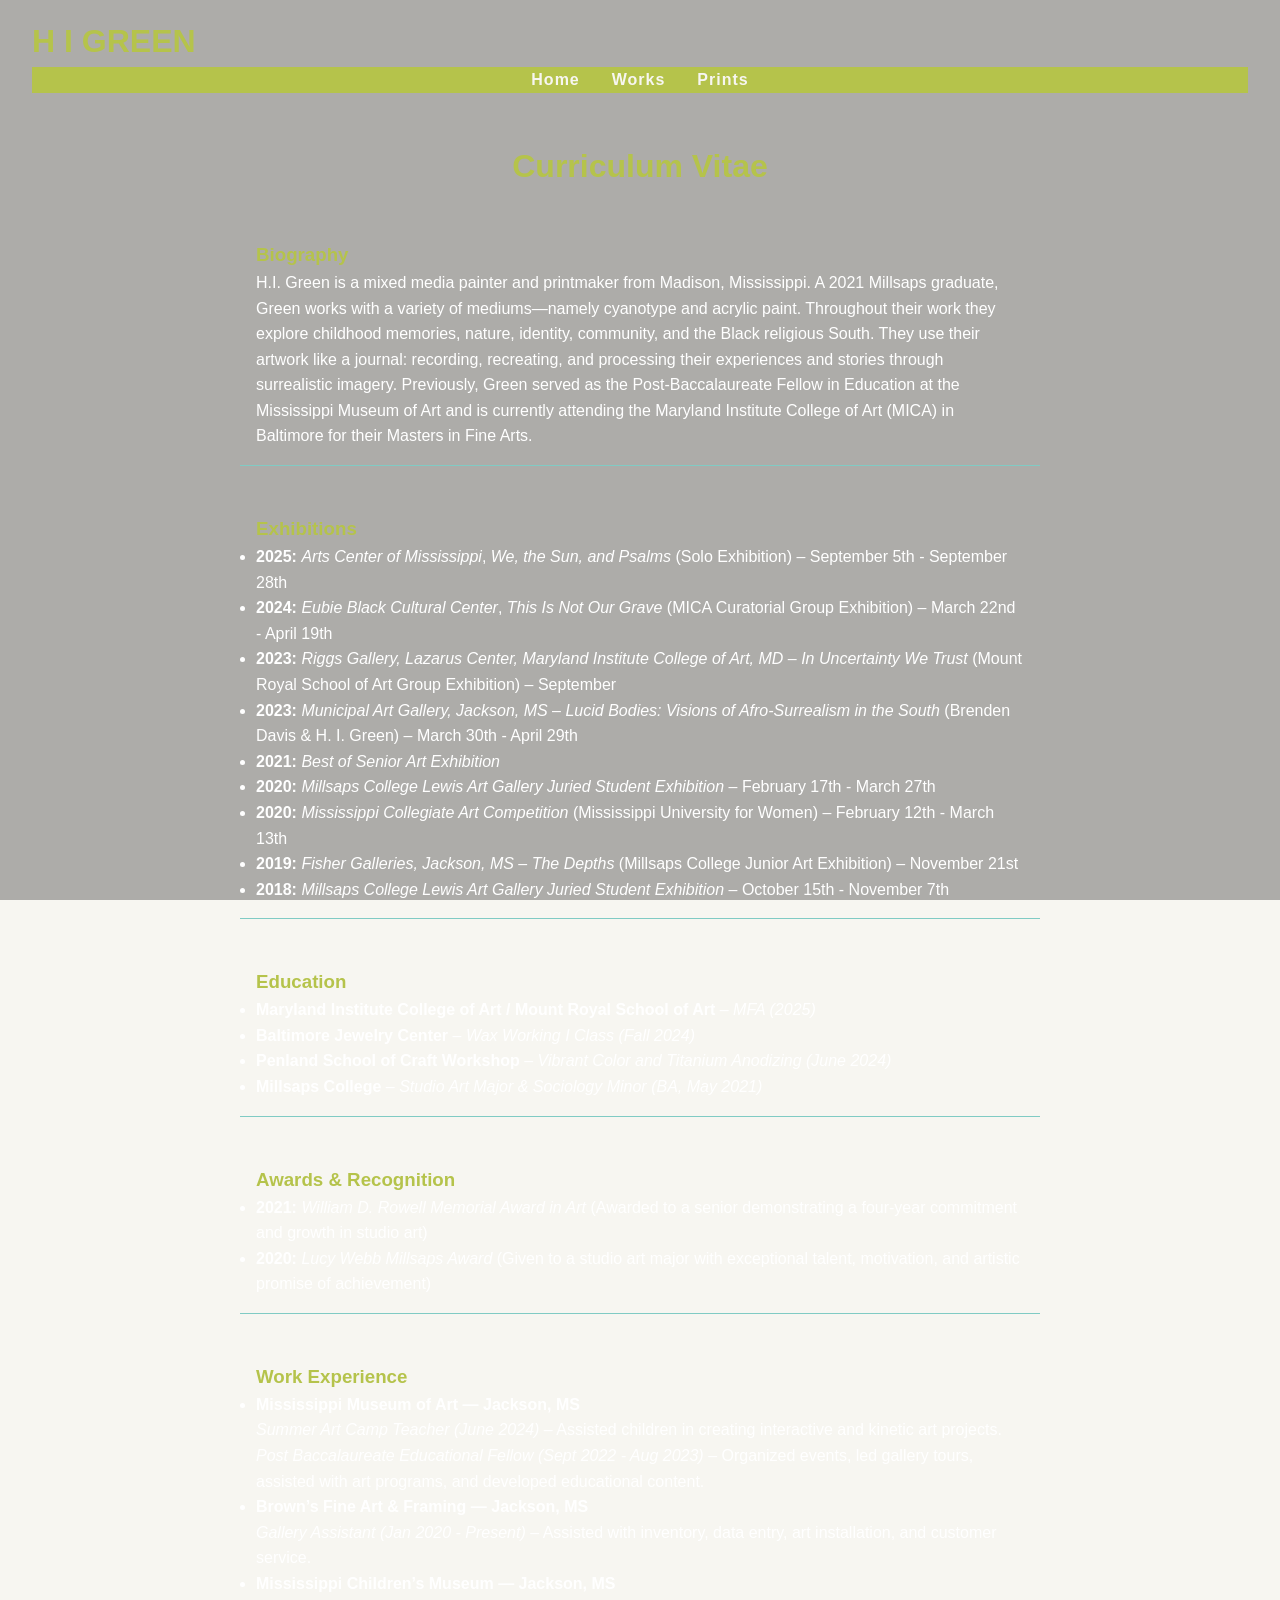
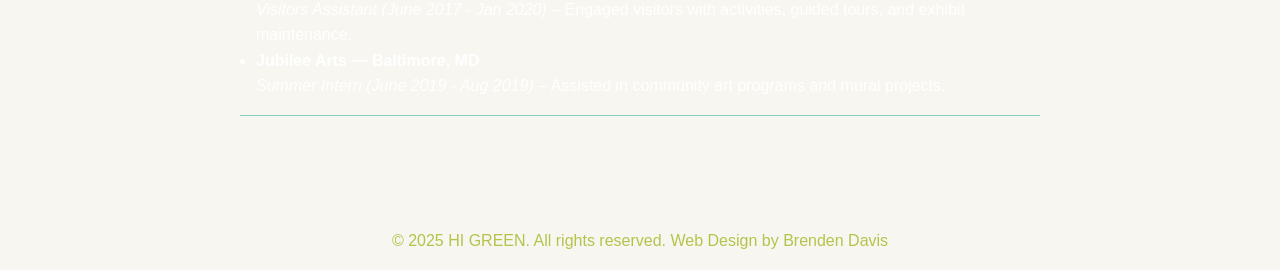
==== cv/index.html @ d2ea74aa "Add files via upload" ====
<!DOCTYPE html>
<html lang="en">
<head>
  <meta charset="UTF-8" />
  <meta name="viewport" content="width=device-width, initial-scale=1" />
  <meta name="description" content="HI GREEN - Curriculum Vitae for a contemporary mixed media artist and printmaker, featuring biography, exhibitions, education, awards, and work experience." />
  <title>CV - Contemporary Artist</title>
  <link rel="preload" href="fonts/ClashDisplay-Medium.woff2" as="font" type="font/woff2" crossorigin="anonymous">
  <link rel="stylesheet" href="../css/clash-display.css" />
  <link rel="stylesheet" href="../css/styles.css" />
  <!-- Optionally, add a favicon -->
  <link rel="icon" href="/images/favicon.ico" type="image/x-icon" />
  <style>
    body {
  background-image: url("/images/bg_tinted.webp"); /* Update with your image path */
  background-size: cover;
  background-repeat: no-repeat;
  background-attachment: fixed;
  background-position: center;
  min-height: 100vh;
}
body background-image {
  filter: brightness(50%);/* darken the background image */
}
body::before {
  content: '';
  position: fixed;
  top: 0;
  left: 0;
  width: 100%;
  height: 100%;
  background: rgba(0, 0, 0, 0.3); /* Dark overlay */
  z-index: -1;
}
/* Add semi-transparent background to content sections for readability */
header, main, footer {
  background-color: rgba(15, 15, 15, 0.0); /* Adjust opacity as needed */
}
article p {
  color: white;
}
article ul {
  color: white;
}
article h3 {
  color: #B5C34B;
}

  </style>
</head>
<body>
  <header>
    <div class="header-container">
      <h1><a href="/home/">H I GREEN</a></h1>
      <nav aria-label="Primary Navigation">
        <ul class="nav-list">
          <li><a href="/home/">Home</a></li>
          <li><a href="/works/">Works</a></li>
          <li><a href="/prints/">Prints</a></li>
        </ul>
      </nav>
    </div>
  </header>

  <main>
    <section class="cv" aria-labelledby="cv-heading">
      <h2 id="cv-heading">Curriculum Vitae</h2>

      <article>
        <h3>Biography</h3>
        <p>
          H.I. Green is a mixed media painter and printmaker from Madison, Mississippi. A 2021 Millsaps graduate, Green works with a variety of mediums—namely cyanotype and acrylic paint. Throughout their work they explore childhood memories, nature, identity, community, and the Black religious South. They use their artwork like a journal: recording, recreating, and processing their experiences and stories through surrealistic imagery. Previously, Green served as the Post-Baccalaureate Fellow in Education at the Mississippi Museum of Art and is currently attending the Maryland Institute College of Art (MICA) in Baltimore for their Masters in Fine Arts.
        </p>
      </article>

      <article>
        <h3>Exhibitions</h3>
        <ul>
          <li><strong>2025:</strong> <em>Arts Center of Mississippi</em>, <em>We, the Sun, and Psalms</em> (Solo Exhibition) – September 5th - September 28th </li>
          <li><strong>2024:</strong> <em>Eubie Black Cultural Center</em>, <em>This Is Not Our Grave</em> (MICA Curatorial Group Exhibition) – March 22nd - April 19th</li>
          <li><strong>2023:</strong> <em>Riggs Gallery, Lazarus Center, Maryland Institute College of Art, MD</em> – <em>In Uncertainty We Trust</em> (Mount Royal School of Art Group Exhibition) – September</li>
          <li><strong>2023:</strong> <em>Municipal Art Gallery, Jackson, MS</em> – <em>Lucid Bodies: Visions of Afro-Surrealism in the South</em> (Brenden Davis &amp; H. I. Green) – March 30th - April 29th</li>
          <li><strong>2021:</strong> <em>Best of Senior Art Exhibition</em></li>
          <li><strong>2020:</strong> <em>Millsaps College Lewis Art Gallery Juried Student Exhibition</em> – February 17th - March 27th</li>
          <li><strong>2020:</strong> <em>Mississippi Collegiate Art Competition</em> (Mississippi University for Women) – February 12th - March 13th</li>
          <li><strong>2019:</strong> <em>Fisher Galleries, Jackson, MS</em> – <em>The Depths</em> (Millsaps College Junior Art Exhibition) – November 21st</li>
          <li><strong>2018:</strong> <em>Millsaps College Lewis Art Gallery Juried Student Exhibition</em> – October 15th - November 7th</li>
        </ul>
      </article>

      <article>
        <h3>Education</h3>
        <ul>
          <li><strong>Maryland Institute College of Art / Mount Royal School of Art</strong> – <em>MFA (2025)</em></li>
          <li><strong>Baltimore Jewelry Center</strong> – <em>Wax Working I Class (Fall 2024)</em></li>
          <li><strong>Penland School of Craft Workshop</strong> – <em>Vibrant Color and Titanium Anodizing (June 2024)</em></li>
          <li><strong>Millsaps College</strong> – <em>Studio Art Major &amp; Sociology Minor (BA, May 2021)</em></li>
        </ul>
      </article>

      <article>
        <h3>Awards &amp; Recognition</h3>
        <ul>
          <li><strong>2021:</strong> <em>William D. Rowell Memorial Award in Art</em> (Awarded to a senior demonstrating a four-year commitment and growth in studio art)</li>
          <li><strong>2020:</strong> <em>Lucy Webb Millsaps Award</em> (Given to a studio art major with exceptional talent, motivation, and artistic promise of achievement)</li>
        </ul>
      </article>

      <article>
        <h3>Work Experience</h3>
        <ul>
         <!--Removed all MICA,BJC, and Natural Science Museum jobs--> 
          <!--<li>
            <strong>MICA Mount Royal School of Art — Baltimore, MD</strong><br>
            <em>Facilities GPA (June 2024)</em> – Managed supplies, organized events, tracked payments, and handled facilities orders.
          </li> 
          <li>
            <strong>Baltimore Jewelry Center — Baltimore, MD</strong><br>
            <em>Work Study (June 2024)</em> – Assisted in creating kinetic and interactive art and helped young campers with their crafts.
          </li>
          <li>
            <strong>MICA Grad Lab — Baltimore, MD</strong><br>
            <em>Student Technician (June 2024)</em> – Provided tech support, answered questions, and managed equipment checkout.
          </li> -->
          <li>
            <strong>Mississippi Museum of Art — Jackson, MS</strong><br>
            <em>Summer Art Camp Teacher (June 2024)</em> – Assisted children in creating interactive and kinetic art projects.<br>
            <em>Post Baccalaureate Educational Fellow (Sept 2022 - Aug 2023)</em> – Organized events, led gallery tours, assisted with art programs, and developed educational content.
          </li>
         <!--<li>
            <strong>Mississippi Museum of Natural Science — Jackson, MS</strong><br>
            <em>Admissions/Gift Shop (May 2021 - May 2022)</em> – Managed admissions, customer service, and sales.
          </li> --> 
          <li>
            <strong>Brown’s Fine Art &amp; Framing — Jackson, MS</strong><br>
            <em>Gallery Assistant (Jan 2020 - Present)</em> – Assisted with inventory, data entry, art installation, and customer service.
          </li>
          <li>
            <strong>Mississippi Children’s Museum — Jackson, MS</strong><br>
            <em>Visitors Assistant (June 2017 - Jan 2020)</em> – Engaged visitors with activities, guided tours, and exhibit maintenance.
          </li>
          <li>
            <strong>Jubilee Arts — Baltimore, MD</strong><br>
            <em>Summer Intern (June 2019 - Aug 2019)</em> – Assisted in community art programs and mural projects.
          </li>
        </ul>
      </article>

    </section>
  </main>

  <footer>
    <p>&copy; 2025 HI GREEN. All rights reserved. <a href="https://brendendavis.com" target="_blank">Web Design by Brenden Davis</a></p>
  </footer>
</body>
</html>
---- css/clash-display.css ----
/**
* @license
*
* Font Family: Clash Display
* Designed by: Indian Type Foundry
* URL: https://www.fontshare.com/fonts/clash-display
* © 2025 Indian Type Foundry
*
* Clash Display Extralight 
* Clash Display Light 
* Clash Display Regular 
* Clash Display Medium 
* Clash Display Semibold 
* Clash Display Bold 
* Clash Display Variable (Variable font)

*
*/
@font-face {
  font-family: 'ClashDisplay-Extralight';
  src: url('../fonts/ClashDisplay-Extralight.woff2') format('woff2'),
       url('../fonts/ClashDisplay-Extralight.woff') format('woff'),
       url('../fonts/ClashDisplay-Extralight.ttf') format('truetype');
  font-weight: 200;
  font-display: fallback; /* or optional */
  font-style: normal;
}
@font-face {
  font-family: 'ClashDisplay-Light';
  src: url('../fonts/ClashDisplay-Light.woff2') format('woff2'),
       url('../fonts/ClashDisplay-Light.woff') format('woff'),
       url('../fonts/ClashDisplay-Light.ttf') format('truetype');
  font-weight: 300;
  font-display: fallback; /* or optional */
  font-style: normal;
}
@font-face {
  font-family: 'ClashDisplay-Regular';
  src: url('../fonts/ClashDisplay-Regular.woff2') format('woff2'),
       url('../fonts/ClashDisplay-Regular.woff') format('woff'),
       url('../fonts/ClashDisplay-Regular.ttf') format('truetype');
  font-weight: 400;
  font-display: fallback; /* or optional */
  font-style: normal;
}
@font-face {
  font-family: 'ClashDisplay-Medium';
  src: url('../fonts/ClashDisplay-Medium.woff2') format('woff2'),
       url('../fonts/ClashDisplay-Medium.woff') format('woff'),
       url('../fonts/ClashDisplay-Medium.ttf') format('truetype');
  font-weight: 500;
  font-display: fallback; /* or optional */
  font-style: normal;
}
@font-face {
  font-family: 'ClashDisplay-Semibold';
  src: url('../fonts/ClashDisplay-Semibold.woff2') format('woff2'),
       url('../fonts/ClashDisplay-Semibold.woff') format('woff'),
       url('../fonts/ClashDisplay-Semibold.ttf') format('truetype');
  font-weight: 600;
  font-display: fallback; /* or optional */
  font-style: normal;
}
@font-face {
  font-family: 'ClashDisplay-Bold';
  src: url('../fonts/ClashDisplay-Bold.woff2') format('woff2'),
       url('../fonts/ClashDisplay-Bold.woff') format('woff'),
       url('../fonts/ClashDisplay-Bold.ttf') format('truetype');
  font-weight: 700;
  font-display: fallback; /* or optional */
  font-style: normal;
}
/**
* This is a variable font
* You can control variable axes as shown below:
* font-variation-settings: wght 700.0;
*
* available axes:
'wght' (range from 200.0 to 700.0
*/
@font-face {
  font-family: 'ClashDisplay-Variable';
  src: url('../fonts/ClashDisplay-Variable.woff2') format('woff2'),
       url('../fonts/ClashDisplay-Variable.woff') format('woff'),
       url('../fonts/ClashDisplay-Variable.ttf') format('truetype');
  font-weight: 200 700;
  font-display: fallback; /* or optional */
  font-style: normal;
}
---- css/styles.css ----
@import url('../css/clash-display.css'); /* Fix the import path */

/* ============================================
   CSS Custom Properties (Light Theme)
   ============================================ */
:root {
  /* Color Palette for Light Theme */
  --color-primary: #00796B;      /* Vibrant teal accent */
  --color-secondary: #80CBC4;    /* Soft pastel teal (hover accents) */
  --color-background: #f7f6f1;   /* off-white background */
  --color-text: #008B8B;         /*  cyan text */

  /* Font Family */
  --font-base: 'ClashDisplay-Medium', sans-serif;

  /* Spacing */
  --padding-base: 1rem;
  --padding-large: 2rem;

  /* Transition */
  --transition-speed: 0.3s;
}

/* ============================================
   Utility Classes
   ============================================ */
/* Visually hidden (for accessibility, if needed) */
.visually-hidden {
  position: absolute;
  width: 1px;
  height: 1px;
  margin: -1px;
  padding: 0;
  border: 0;
  overflow: hidden;
  clip: rect(0 0 0 0);
  white-space: nowrap;
}

/* ============================================
   Global Styles
   ============================================ */
* {
  margin: 0;
  padding: 0;
  box-sizing: border-box;
}

body {
  font-family: var(--font-base);
  line-height: 1.6;
  color: var(--color-text);
  background-color: var(--color-background);
}
/* ============================================
   Contact Form Styling
   ============================================ */
   form {
    max-width: 600px;
    margin: 2rem auto;
    padding: var(--padding-large);
    background-color: #f7f6f1;   /* off-white background */
    border-radius: 8px;
  }
  
  .form-group {
    margin-bottom: 1.5rem;
  }
  
  .form-group label {
    display: block;
    margin-bottom: 0.5rem;
    font-size: 1.1rem;
    color: var(--color-text);
  }
  
  .form-group input,
  .form-group textarea {
    width: 100%;
    padding: 0.8rem;
    font-size: 1rem;
    font-family: var(--font-base);
    color: var(--color-text);
    background-color: rgba(255, 255, 255, 0.1);
    border: 1px solid var(--color-primary);
    border-radius: 4px;
    transition: border-color var(--transition-speed), box-shadow var(--transition-speed);
  }
  
  .form-group input:focus,
  .form-group textarea:focus {
    border-color: var(--color-secondary);
    box-shadow: 0 0 8px rgba(11, 111, 98, 0.5); /* cyan glow */
    outline: none;
  }
  
  .form-group textarea {
    resize: vertical; /* Allow vertical resizing */
    min-height: 150px; /* Set a minimum height */
  }
  
  button[type="submit"] {
    width: 100%;
    padding: 1rem;
    font-size: 1.1rem;
    font-weight: bold;
    color: #f7f6f1;   /* off-white  button text */
    background-color: var(--color-primary);
    border: none;
    border-radius: 4px;
    cursor: pointer;
    transition: background-color var(--transition-speed);
  }
  
  button[type="submit"]:hover {
    background-color: var(--color-secondary);
  }

/* ============================================
   Header & Navigation
   ============================================ */
header {
  background-color: var(--color-background);
  padding: var(--padding-base) 2rem;
  color: #B5C34B;
}

.nav-list {
  /* Retain background if desired or remove for a transparent nav */
  background-color: #B5C34B;
  list-style: none;
  display: flex;
  justify-content: center;
}

.nav-list li {
  margin: 0 1rem;
}

.nav-list a {
  color: var(--color-background);
  text-decoration: none;
  font-weight: bold;
  letter-spacing: 1px;
  transition: color var(--transition-speed);
}

.nav-list a:hover {
  color: var(--color-primary);
}

/* ============================================
   Hero Section
   ============================================ */
.hero {
  text-align: center;
  padding: var(--padding-large);
}

/* Combined link styling for h1 and p */
h1 a, p a {
  color: inherit;
  text-decoration: none;
}

.hero h1 {
  font-size: 3rem;
  margin-bottom: 1rem;
  color: var(--color-text);
}

.hero p {
  font-size: 1.5rem;
  color: var(--color-text);
}

/* Artist Image */
.artist-image {
  max-width: 300px;
  width: 60%;
  height: auto;
  border-radius: 0%;
  margin-bottom: 0;
}

/* Hero Buttons Container */
.hero-buttons {
  display: flex;
  justify-content: center;
  gap: 1.5rem;
  flex-wrap: wrap;
}

/* Large Button Styling */
.btn,
.large-btn {
  display: inline-block;
  font-weight: bold;
  text-decoration: none;
  transition: background-color var(--transition-speed) ease;
  border-radius: 4px;
}

.large-btn {
  font-size: 1.2rem;
  padding: 1rem 2rem;
  background-color: var(--color-primary);
  color: var(--color-text);
}

.large-btn:hover,
.btn:hover {
  background-color: var(--color-secondary);
}

/* ============================================
   Main Content & Sections
   ============================================ */
main {
  padding: var(--padding-large);
}

.introduction,
.biography,
.exhibitions {
  max-width: 800px;
  margin: 2rem auto;
  text-align: left;
  font-size: 1.2rem;
  color: var(--color-text);
}

/* Section Headings */
section h2 {
  text-align: center;
  margin-bottom: 2rem;
  font-size: 2rem;
  color: #B5C34B;
}

/* ============================================
   Grid Layouts for Works & Prints
   ============================================ */
.works-grid,
.prints-grid {
  display: grid;
  grid-template-columns: repeat(auto-fit, minmax(250px, 1fr));
  gap: 1.5rem;
}

.work-item,
.print-item {
  position: relative;
  overflow: hidden;
}
.work-item {
  max-height: fit-content;
}

.work-item img,
.print-item img {
  width: 100%;
  height: auto;
  display: block;
  transition: transform 0.5s;
}

.work-item:hover img,
.print-item:hover img {
  transform: scale(1.05);
}

.work-item h3 {
  text-align: center;
  margin-top: 0.5rem;
  font-size: 1.2rem;
  color: var(--color-text);
}

/* ============================================
   CV Section
   ============================================ */
.cv article {
  max-width: 800px;
  margin: 2rem auto;
  padding: var(--padding-base);
  border-bottom: 1px solid var(--color-secondary);
  color: var(--color-text);
}

/* ============================================
   Footer
   ============================================ */
footer {
  background-color: var(--color-background);
  color: #B5C34B; /*var(--color-text)*/;
  text-align: center;
  padding: var(--padding-base) 0;
  margin-top: 2rem;
}

/* ============================================
   Accordion Styles for Works Page
   ============================================ */
.accordion-button {
  background-color: var(--color-text);
  color: var(--color-background);
  cursor: pointer;
  padding: var(--padding-base);
  width: 100%;
  border: none;
  text-align: left;
  outline: none;
  font-size: 1.5rem;
  transition: background-color var(--transition-speed) ease;
  margin-bottom: 0.5rem;
}

.accordion-button.active,
.accordion-button:hover {
  background-color: var(--color-primary);
  color: var(--color-text);
}

.panel {
  padding: 0 var(--padding-base);
  background-color: var(--color-background);
  overflow: hidden;
  max-height: 0;
  transition: max-height 0.3s ease-out;
}

.gallery {
  display: grid;
  grid-template-columns: repeat(auto-fit, minmax(250px, 1fr));
  gap: 1.5rem;
  padding: 1rem 0;
}

.gallery img {
  width: 100%;
  height: auto;
  transition: transform 0.5s;
}

.gallery img:hover {
  transform: scale(1.05);
}

/* Lightbox Modal Styles */
.lightbox-modal {
  display: none; /* Hidden by default */
  position: fixed;
  z-index: 1000;
  left: 0;
  top: 0;
  width: 100%;
  height: 100%;
  background-color: rgba(0, 0, 0, 0.8); /* Dark overlay */
  align-items: center;
  justify-content: center;
}

.lightbox-content {
  max-width: 90%;
  max-height: 90%;
  box-shadow: 0 0 15px rgba(0,0,0,0.5);
}

.lightbox-modal .close {
  position: absolute;
  top: 20px;
  right: 30px;
  color: #fff;
  font-size: 40px;
  font-weight: bold;
  cursor: pointer;
  user-select: none;
}
/* ============================================
   Responsive Adjustments
   ============================================ */
@media (max-width: 768px) {
  .hero h1 {
    font-size: 2.5rem;
  }
  .hero p {
    font-size: 1.2rem;
  }
}
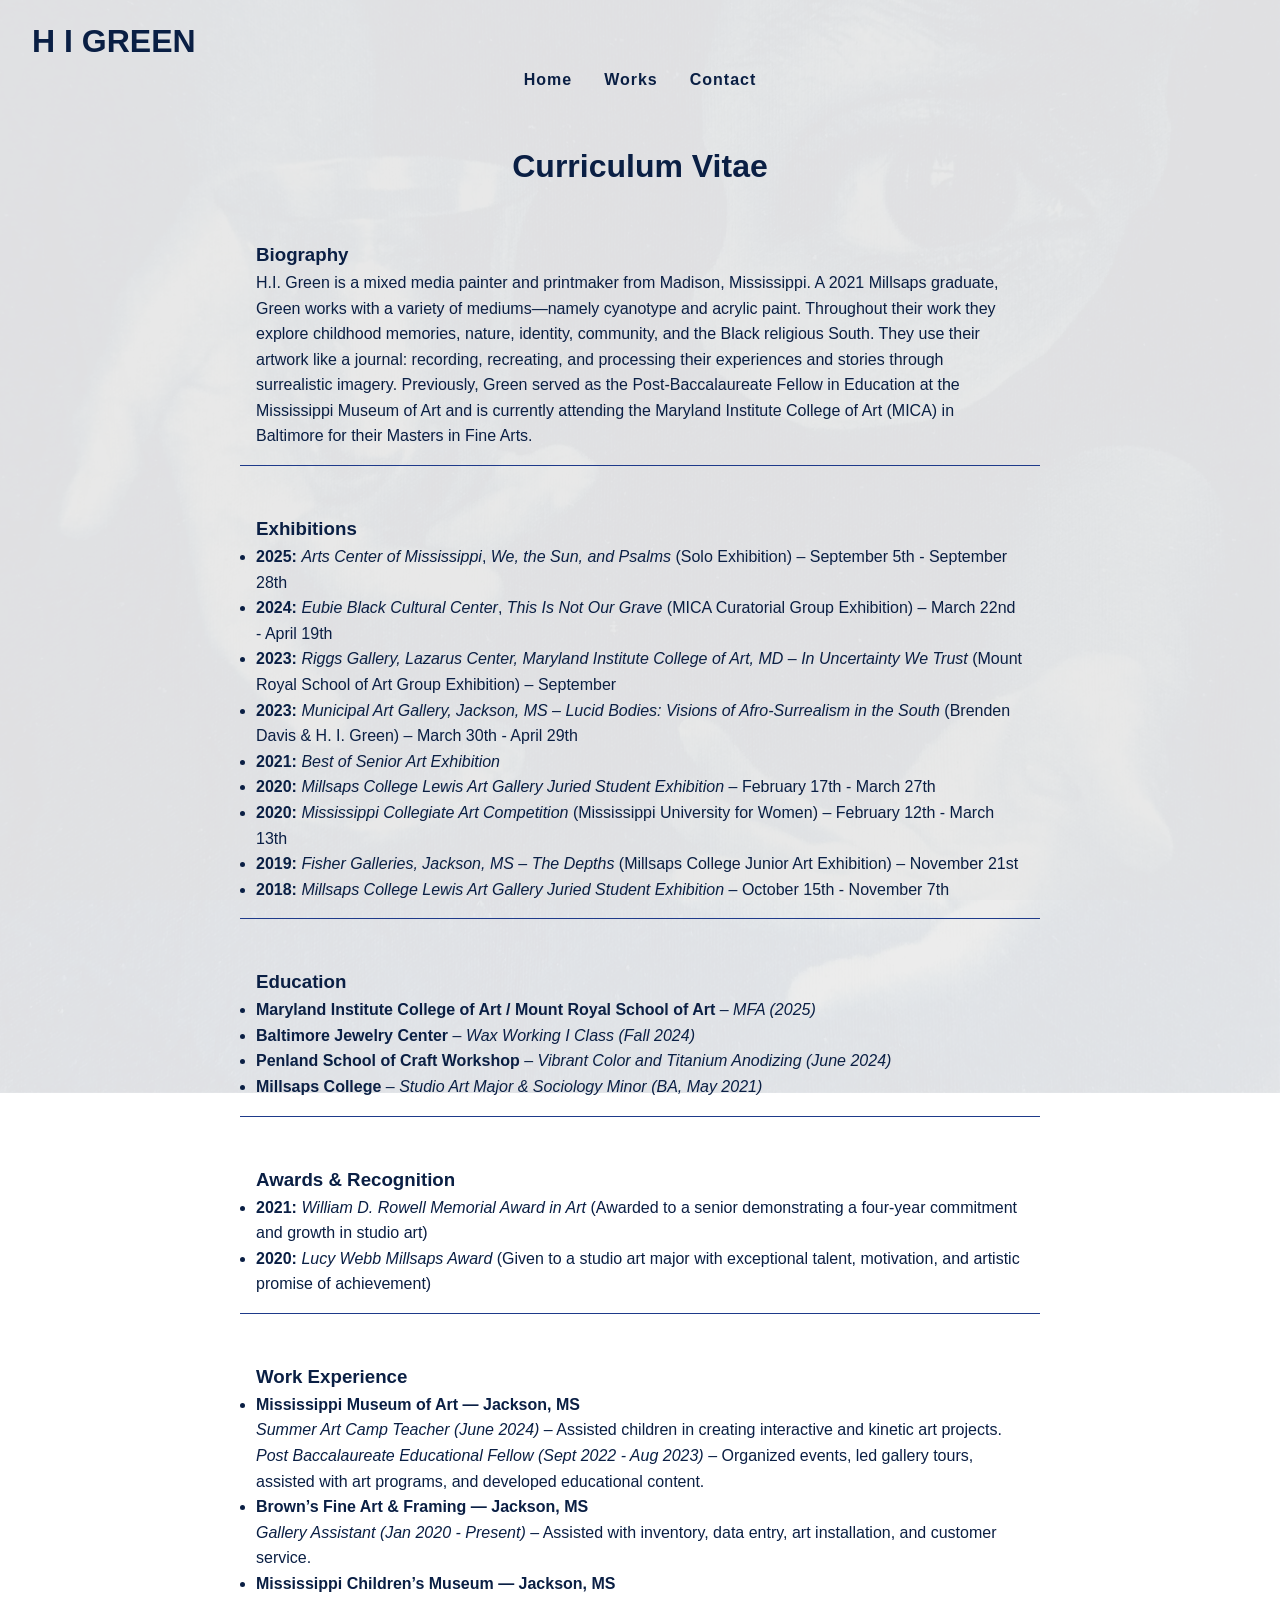
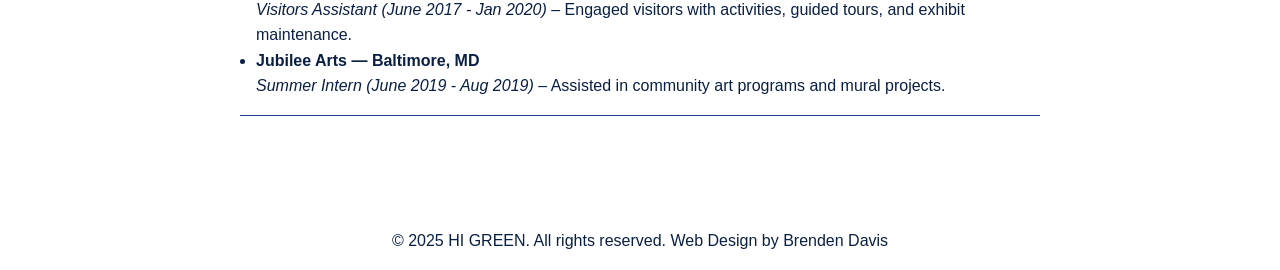
==== commit 6a887521: "Update index.html" ====
--- a/cv/index.html
+++ b/cv/index.html
@@ -19,9 +19,6 @@
   background-position: center;
   min-height: 100vh;
 }
-body background-image {
-  filter: brightness(50%);/* darken the background image */
-}
 body::before {
   content: '';
   position: fixed;
@@ -32,18 +29,22 @@
   background: rgba(0, 0, 0, 0.3); /* Dark overlay */
   z-index: -1;
 }
+/* Navy & White theme applied: text uses var(--color-text) and headings use var(--color-primary) */
 /* Add semi-transparent background to content sections for readability */
 header, main, footer {
-  background-color: rgba(15, 15, 15, 0.0); /* Adjust opacity as needed */
+  background-color: rgba(255, 255, 255, 0.88); /* Semi-transparent white panel for readability */
 }
 article p {
-  color: white;
+  color: var(--color-text);
 }
 article ul {
-  color: white;
+  color: var(--color-text);
 }
 article h3 {
-  color: #B5C34B;
+  color: var(--color-primary);
+}
+.cv h2 { 
+  color: var(--color-primary);
 }
 
   </style>
@@ -56,7 +57,7 @@
         <ul class="nav-list">
           <li><a href="/home/">Home</a></li>
           <li><a href="/works/">Works</a></li>
-          <li><a href="/prints/">Prints</a></li>
+          <li><a href="/contact/">Contact</a></li>
         </ul>
       </nav>
     </div>
@@ -153,4 +154,4 @@
     <p>&copy; 2025 HI GREEN. All rights reserved. <a href="https://brendendavis.com" target="_blank">Web Design by Brenden Davis</a></p>
   </footer>
 </body>
-</html>+</html>
--- a/css/styles.css
+++ b/css/styles.css
@@ -5,10 +5,10 @@
    ============================================ */
 :root {
   /* Color Palette for Light Theme */
-  --color-primary: #00796B;      /* Vibrant teal accent */
-  --color-secondary: #80CBC4;    /* Soft pastel teal (hover accents) */
-  --color-background: #f7f6f1;   /* off-white background */
-  --color-text: #008B8B;         /*  cyan text */
+  --color-primary: #0A1F44;      /* Dark navy */
+  --color-secondary: #1E3A8A;    /* Lighter navy accent for hover */
+  --color-background: #FFFFFF;   /* White background */
+  --color-text: #0A1F44;         /* Dark navy text */
 
   /* Font Family */
   --font-base: 'ClashDisplay-Medium', sans-serif;
@@ -59,7 +59,7 @@
     max-width: 600px;
     margin: 2rem auto;
     padding: var(--padding-large);
-    background-color: #f7f6f1;   /* off-white background */
+    background-color: var(--color-background);   /* white background */
     border-radius: 8px;
   }
   
@@ -81,7 +81,7 @@
     font-size: 1rem;
     font-family: var(--font-base);
     color: var(--color-text);
-    background-color: rgba(255, 255, 255, 0.1);
+    background-color: #FFFFFF;
     border: 1px solid var(--color-primary);
     border-radius: 4px;
     transition: border-color var(--transition-speed), box-shadow var(--transition-speed);
@@ -90,7 +90,7 @@
   .form-group input:focus,
   .form-group textarea:focus {
     border-color: var(--color-secondary);
-    box-shadow: 0 0 8px rgba(11, 111, 98, 0.5); /* cyan glow */
+    box-shadow: 0 0 8px rgba(30, 58, 138, 0.5); /* navy glow */
     outline: none;
   }
   
@@ -104,7 +104,7 @@
     padding: 1rem;
     font-size: 1.1rem;
     font-weight: bold;
-    color: #f7f6f1;   /* off-white  button text */
+    color: var(--color-background);   /* white button text */
     background-color: var(--color-primary);
     border: none;
     border-radius: 4px;
@@ -122,12 +122,11 @@
 header {
   background-color: var(--color-background);
   padding: var(--padding-base) 2rem;
-  color: #B5C34B;
+  color: var(--color-primary);
 }
 
 .nav-list {
   /* Retain background if desired or remove for a transparent nav */
-  background-color: #B5C34B;
   list-style: none;
   display: flex;
   justify-content: center;
@@ -138,7 +137,7 @@
 }
 
 .nav-list a {
-  color: var(--color-background);
+  color: var(--color-primary);
   text-decoration: none;
   font-weight: bold;
   letter-spacing: 1px;
@@ -146,7 +145,7 @@
 }
 
 .nav-list a:hover {
-  color: var(--color-primary);
+  color: #000C28;
 }
 
 /* ============================================
@@ -176,11 +175,14 @@
 
 /* Artist Image */
 .artist-image {
-  max-width: 300px;
-  width: 60%;
-  height: auto;
-  border-radius: 0%;
+  width: 100%;
+  max-width: 400px;
+  height: 600px; /* fixed height for rectangular crop */
+  object-fit: cover; /* ensures the image fills the box without distortion */
+  border-radius: 4px;
   margin-bottom: 0;
+  margin-right: 1rem;
+  overflow: hidden;
 }
 
 /* Hero Buttons Container */
@@ -235,7 +237,7 @@
   text-align: center;
   margin-bottom: 2rem;
   font-size: 2rem;
-  color: #B5C34B;
+  color: var(--color-primary);
 }
 
 /* ============================================
@@ -293,7 +295,7 @@
    ============================================ */
 footer {
   background-color: var(--color-background);
-  color: #B5C34B; /*var(--color-text)*/;
+  color: var(--color-primary);
   text-align: center;
   padding: var(--padding-base) 0;
   margin-top: 2rem;
